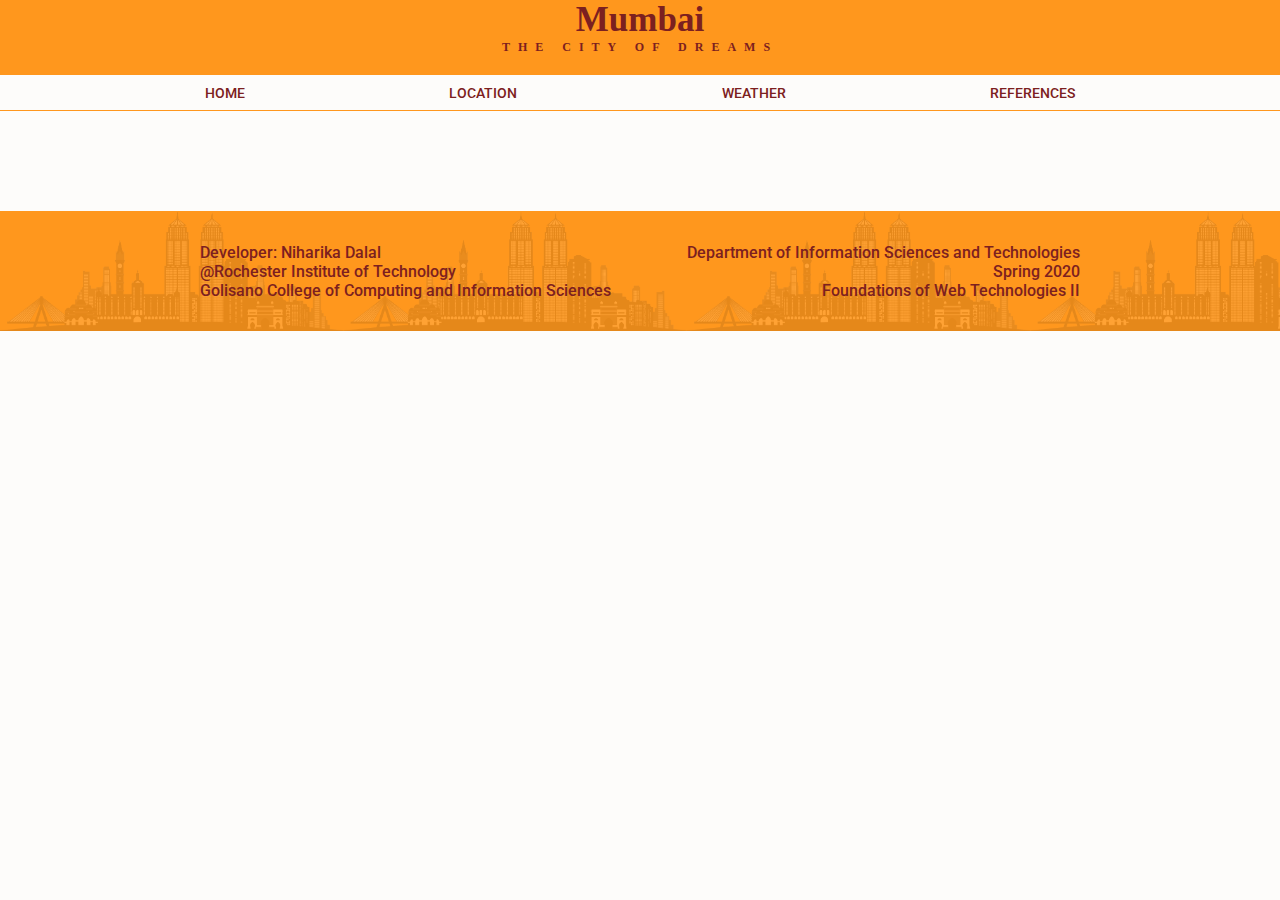
==== index.html @ 188247f0 "initial" ====
<!DOCTYPE html>
<html lang="en">
  <head>
    <meta charset="UTF-8" />
    <meta name="viewport" content="width=device-width, initial-scale=1.0" />
    <title>Mumbai</title>
    <!-- Linking CSS file -->
    <link rel="stylesheet" type="text/css" href="./index.css" />
    <link rel="stylesheet" type="text/css" href="assets/css/header.css" />
    <link
      rel="stylesheet"
      type="text/css"
      href="assets/css/navigationBar.css"
    />
    <link rel="stylesheet" type="text/css" href="assets/css/footer.css" />
    <link
      href="https://fonts.googleapis.com/css?family=Roboto:100,200,300,500,600,700,900&display=swap"
      rel="stylesheet"
    />
  </head>
  <body>
    <header class="headerContainer">
      <div class="headerText">
        <h1 class="headerTitle">Mumbai</h1>
        <h2 class="headerSubtitle">THE CITY OF DREAMS</h2>
      </div>
      <div class="headerIcon">
        <img class="menuIcon" src="assets/images/menuIcon.png" />
      </div>
      <div class="dropdown">
        <a class="navLinkHomeMenu menuLink">HOME</a>
        <a class="navLinkLocationMenu menuLink">LOCATION</a>
        <a class="navLinkWeatherMenu menuLink">WEATHER</a>
        <a class="navLinkReferencesMenu menuLink">REFERENCES</a>
      </div>
    </header>
    <nav class="navigationBarContainer">
      <div class="navItem">
        <a class="navLinkHome">HOME</a>
      </div>
      <div class="navItem">
        <a class="navLinkLocation">LOCATION</a>
      </div>
      <div class="navItem">
        <a class="navLinkWeather">WEATHER</a>
      </div>
      <div class="navItem">
        <a class="navLinkReferences">REFERENCES</a>
      </div>
    </nav>
    <main id="mainContent"></main>
    <footer class="footerContainer">
      <div class="footerBgImage">
        <div class="footerContent">
          <div class="footerLeftSection">
            <h5 class="footerItem">Developer: Niharika Dalal</h5>
            <h5 class="footerItem">@Rochester Institute of Technology</h5>
            <h5 class="footerItem">
              Golisano College of Computing and Information Sciences
            </h5>
          </div>
          <div class="footerRightSection">
            <h5 class="footerItem">
              Department of Information Sciences and Technologies
            </h5>
            <h5 class="footerItem">Spring 2020</h5>
            <h5 class="footerItem">Foundations of Web Technologies II</h5>
          </div>
        </div>
      </div>
    </footer>
  </body>
  <script
    src="https://code.jquery.com/jquery-3.3.1.js"
    integrity="sha256-2Kok7MbOyxpgUVvAk/HJ2jigOSYS2auK4Pfzbm7uH60="
    crossorigin="anonymous"
  ></script>
  <script>
    function toggleNavigationDropdown() {
      let dropdown = document.querySelector('.dropdown')
      dropdown.classList.toggle('open')
    }

    document
      .querySelector('.menuIcon')
      .addEventListener('click', toggleNavigationDropdown)
  </script>
  <!-- <script>
    $(function() {
      $('#mainContent').load('./pages/home.html')
    })

    let navLinkHome = document.querySelector('.navLinkHome')
    let navLinkHomeMenu = document.querySelector('.navLinkHomeMenu')
    navLinkHome.addEventListener('click', function() {
      $('#mainContent').load('./pages/home.html')
    })
    navLinkHomeMenu.addEventListener('click', function() {
      $('#mainContent').load('./pages/home.html')
    })

    let navLinkLocation = document.querySelector('.navLinkLocation')
    let navLinkLocationMenu = document.querySelector('.navLinkLocationMenu')
    navLinkLocation.addEventListener('click', function() {
      $('#mainContent').load('./pages/location.html')
    })
    navLinkLocationMenu.addEventListener('click', function() {
      $('#mainContent').load('./pages/location.html')
    })

    let navLinkWeather = document.querySelector('.navLinkWeather')
    let navLinkWeatherMenu = document.querySelector('.navLinkWeatherMenu')
    navLinkWeather.addEventListener('click', function() {
      $('#mainContent').load('./pages/weather.html')
    })
    navLinkWeatherMenu.addEventListener('click', function() {
      $('#mainContent').load('./pages/weather.html')
    })

    let navLinkReferences = document.querySelector('.navLinkReferences')
    let navLinkReferencesMenu = document.querySelector('.navLinkReferencesMenu')
    navLinkReferences.addEventListener('click', function() {
      $('#mainContent').load('./pages/references.html')
    })
    navLinkReferencesMenu.addEventListener('click', function() {
      $('#mainContent').load('./pages/references.html')
    })
  </script> -->
</html>
---- index.css ----
body {
  background-color: #fdfcfa;
  margin: 0;
}
#header {
  width: 100%;
}
.headerContainer {
}
.navItem:hover {
  cursor: pointer;
}
.dropdown {
  display: none;
}
#mainContent {
  margin: 50px 200px 0 200px;
}

@media screen and (max-width: 800px) {
  #mainContent {
    margin: 25px 30px 0 30px;
  }
  .menuIcon {
    text-align: right;
  }
  .dropdown {
    /* display: none; */
    /* display: flex;
    flex-direction: column;
    background-color: #ff971d;
    text-align: right;
    border-radius: 0 0 5px 5px;
    padding: 0 20px;
    z-index: 1;
    position: absolute;
    top: 55px;
    right: 0; */

    display: flex;
    flex-direction: column;
    text-align: right;
    opacity: 0;
    max-height: 0px;
    transition: 0.2s;
  }
  .dropdown.open {
    opacity: 1;
    max-height: 999px;
    height: auto;
  }
  .menuLink {
    margin-bottom: 10px;
  }
}
---- assets/css/header.css ----
.headerContainer {
  height: 75px;
  background-color: #ff971d;
  font-family: 'Playfair Display', serif;
  text-align: center;
}
.headerTitle {
  font-size: 35px;
  color: #7c2020;
  font-weight: 800;
  margin: 0;
}
.headerSubtitle {
  font-size: 12px;
  color: #7c2020;
  font-weight: 800;
  margin: 0;
  letter-spacing: 8px;
}
.headerIcon {
  display: none;
}
@media screen and (max-width: 800px) {
  .headerContainer {
    text-align: left;
    padding-left: 30px;
    padding-right: 30px;
    height: 55px;
    display: flex;
    justify-content: space-between;
  }
  .headerTitle {
    font-size: 26px;
    font-weight: 800;
  }
  .headerSubtitle {
    font-size: 10px;
    font-weight: 800;
    letter-spacing: 2px;
  }
  .headerIcon {
    display: flex;
    flex-direction: column;
    justify-content: center;
  }
  .menuIcon {
    width: 22px;
  }
}
---- assets/css/navigationBar.css ----
.navigationBarContainer {
  width: 100%;
  height: 35px;
  border-bottom: 1px solid #ff971d;
  display: flex;
  justify-content: space-evenly;
  align-items: center;
}
.navItem > a {
  font-family: 'Roboto', sans-serif;
  font-size: 14px;
  font-weight: 500;
  color: #7c2020;
  margin: 0;
  text-decoration: none;
}

@media screen and (max-width: 800px) {
  .navigationBarContainer {
    display: none;
  }
}
---- assets/css/footer.css ----
.footerContainer {
  height: 120px;
  width: 100%;
  background-color: #ff971d;
  color: #7c2020;
  margin-top: 100px;
}
.footerBgImage {
  width: 100%;
  height: 100%;
  background-image: url('../images/mumbaiSkyline.png');
  background-size: auto 100%;
  display: flex;
  flex-direction: column;
  justify-content: center;
}
.footerContent {
  margin: 0 200px 0 200px;
  display: flex;
  justify-content: space-between;
}
.footerRightSection {
  text-align: right;
}
.footerItem {
  font-size: 16px;
  font-family: 'Roboto', sans-serif;
  font-weight: 500;
  margin: 0;
}
@media screen and (max-width: 800px) {
  .footerContainer {
    margin-top: 70px;
  }
  .footerContent {
    margin: 0 30px 0 30px;
    flex-direction: column;
  }
  .footerRightSection {
    text-align: left;
  }
  .footerItem {
    font-size: 12px;
  }
}
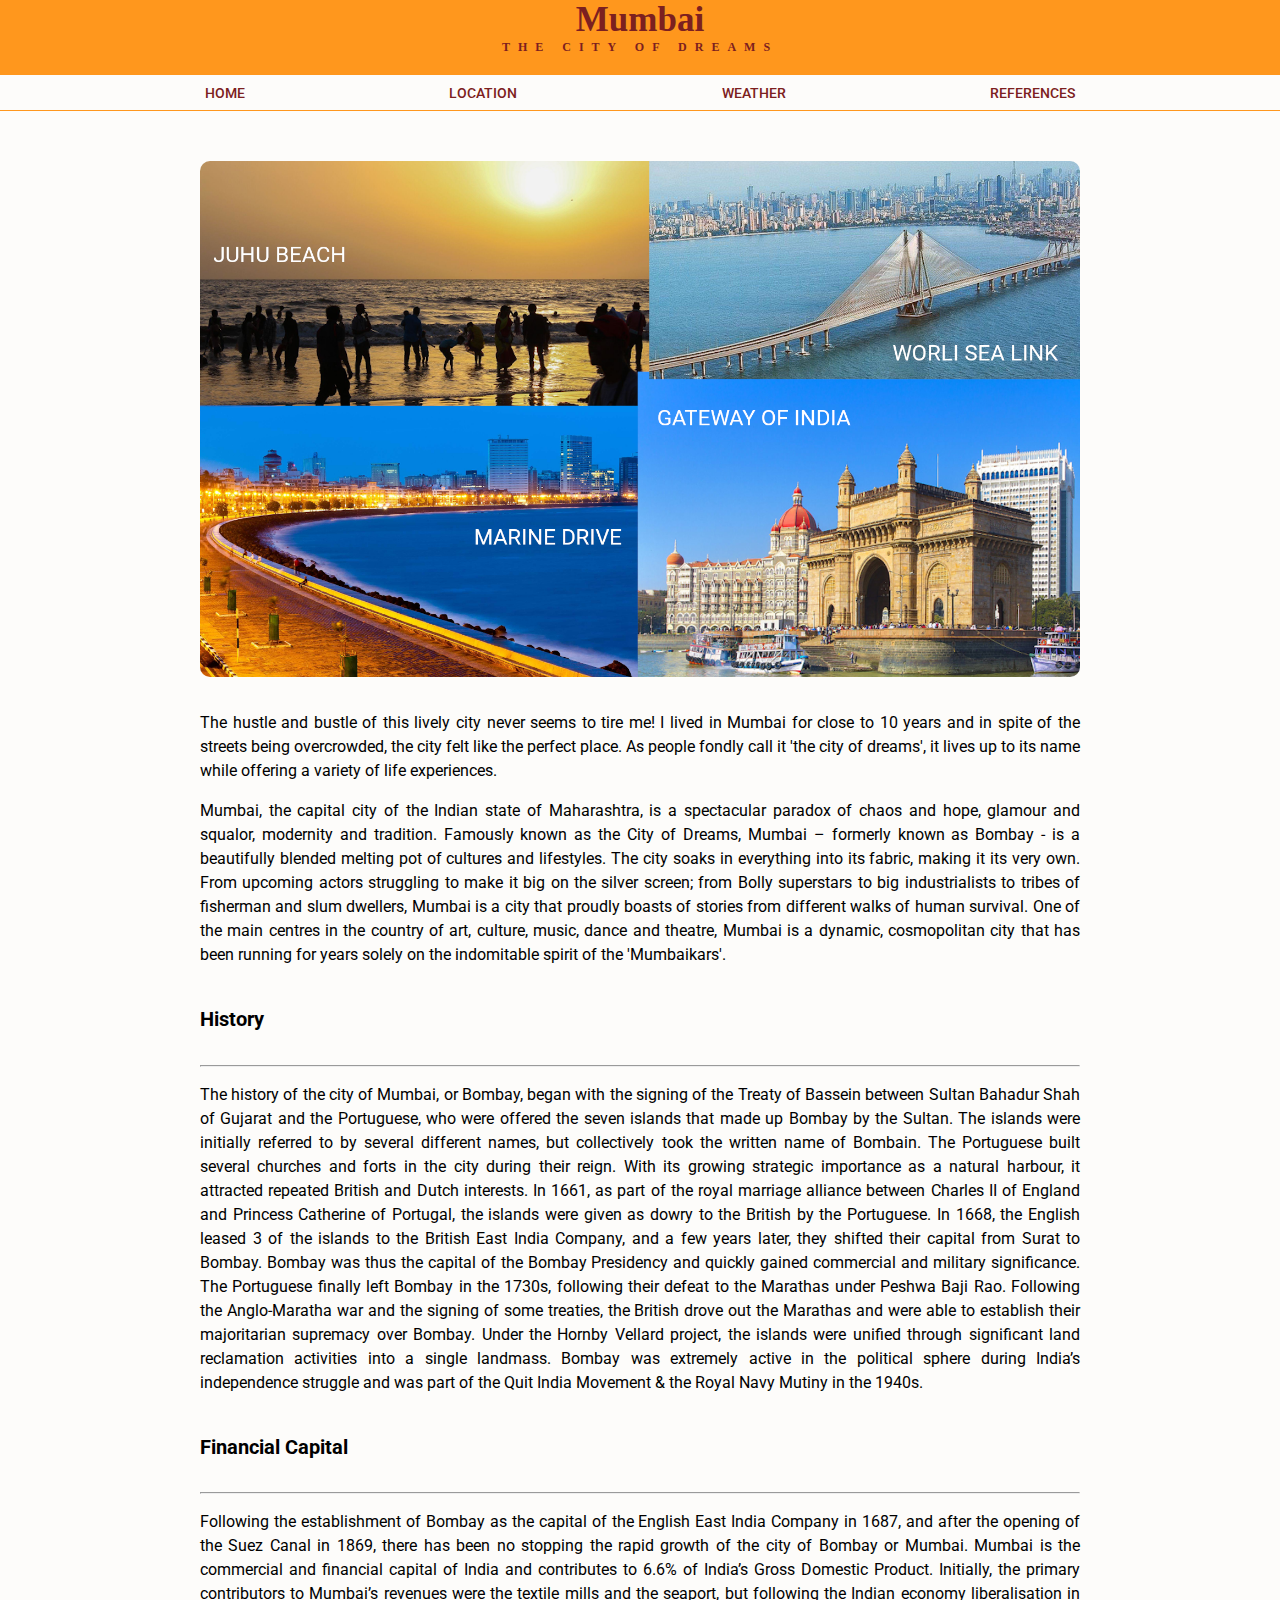
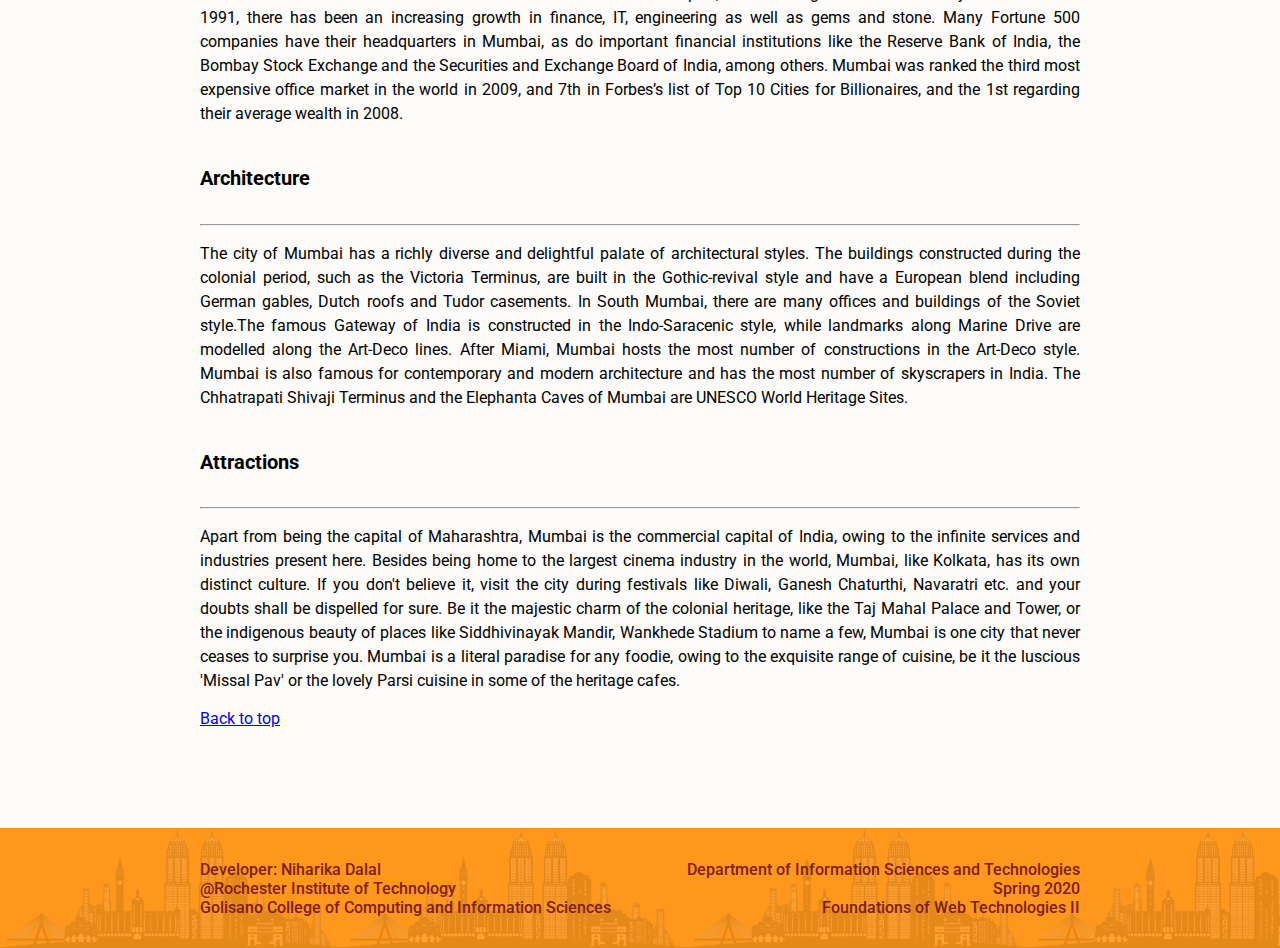
==== commit 1001ecef: "final commit" ====
--- a/index.html
+++ b/index.html
@@ -1,11 +1,11 @@
+<!-- This is the main page / index page / home page. It provides information about the city of Mumbai. -->
 <!DOCTYPE html>
 <html lang="en">
   <head>
     <meta charset="UTF-8" />
     <meta name="viewport" content="width=device-width, initial-scale=1.0" />
-    <title>Mumbai</title>
-    <!-- Linking CSS file -->
-    <link rel="stylesheet" type="text/css" href="./index.css" />
+    <title>Home</title>
+    <link rel="stylesheet" href="assets/css/index.css" />
     <link rel="stylesheet" type="text/css" href="assets/css/header.css" />
     <link
       rel="stylesheet"
@@ -19,36 +19,66 @@
     />
   </head>
   <body>
+    <!-- Header -->
     <header class="headerContainer">
-      <div class="headerText">
+      <div class="headerText" id="#top">
         <h1 class="headerTitle">Mumbai</h1>
         <h2 class="headerSubtitle">THE CITY OF DREAMS</h2>
       </div>
       <div class="headerIcon">
-        <img class="menuIcon" src="assets/images/menuIcon.png" />
-      </div>
-      <div class="dropdown">
-        <a class="navLinkHomeMenu menuLink">HOME</a>
-        <a class="navLinkLocationMenu menuLink">LOCATION</a>
-        <a class="navLinkWeatherMenu menuLink">WEATHER</a>
-        <a class="navLinkReferencesMenu menuLink">REFERENCES</a>
+        <img
+          class="menuIcon"
+          src="assets/images/menuIcon.png"
+          alt="Menu Icon"
+        />
       </div>
     </header>
+
+    <!-- Dropdown section which is displayed when the menu button is clicked on small sized screens for navigation options -->
+    <div class="dropdown">
+      <a href="index.html" class="navLinkHomeMenu menuLink">HOME</a>
+      <a href="./pages/location.html" class="navLinkLocationMenu menuLink"
+        >LOCATION</a
+      >
+      <a href="./pages/weather.html" class="navLinkWeatherMenu menuLink"
+        >WEATHER</a
+      >
+      <a href="./pages/references.html" class="navLinkReferencesMenu menuLink"
+        >REFERENCES</a
+      >
+    </div>
+    <!-- /Header -->
+    <!-- Navigation Bar -->
     <nav class="navigationBarContainer">
       <div class="navItem">
-        <a class="navLinkHome">HOME</a>
+        <a href="index.html" class="navLinkHome">HOME</a>
       </div>
       <div class="navItem">
-        <a class="navLinkLocation">LOCATION</a>
+        <a href="./pages/location.html" class="navLinkLocation">LOCATION</a>
       </div>
       <div class="navItem">
-        <a class="navLinkWeather">WEATHER</a>
+        <a href="./pages/weather.html" class="navLinkWeather">WEATHER</a>
       </div>
       <div class="navItem">
-        <a class="navLinkReferences">REFERENCES</a>
+        <a href="./pages/references.html" class="navLinkReferences"
+          >REFERENCES</a
+        >
       </div>
     </nav>
-    <main id="mainContent"></main>
+    <!-- /Navigation Bar -->
+    <!-- Main content on the index / home page -->
+    <main id="mainContent">
+      <!-- Image consisting of four images showing a few different scenic places in Mumbai -->
+      <img
+        src="assets/images/composition.png"
+        class="compositionImage"
+        alt="Image with scenic places in Mumbai"
+      />
+      <!-- Information about the city of Mumbai -->
+      <div class="homeContent"></div>
+    </main>
+    <!-- /Main content on the index / home page -->
+    <!-- Footer -->
     <footer class="footerContainer">
       <div class="footerBgImage">
         <div class="footerContent">
@@ -69,61 +99,66 @@
         </div>
       </div>
     </footer>
+    <!-- Footer -->
+
+    <script>
+      'use strict'
+
+      // Fetching data from the JSON file 'content.json'
+      var homeURL = 'content.json'
+      var homeXHR = new XMLHttpRequest()
+      var html = ''
+
+      homeXHR.onload = function() {
+        var homeJSON = JSON.parse(homeXHR.responseText)
+        var homeContentJSON = homeJSON.home
+
+        for (
+          var paraIndex = 0;
+          paraIndex < homeContentJSON.length;
+          paraIndex++
+        ) {
+          if (
+            homeContentJSON[paraIndex].title !== 'Personal' &&
+            homeContentJSON[paraIndex].title !== 'Introduction'
+          ) {
+            html += '<h5 class="homeContentTopics">'.concat(
+              homeContentJSON[paraIndex].title,
+              '</h5><hr>'
+            )
+          }
+
+          html += '<p class="homeContentDescription">'.concat(
+            homeContentJSON[paraIndex].description,
+            '</p>'
+          )
+        }
+
+        // This adds a 'back to top' link for the user to be able to directly go to the top of the page and avoid scrolling.
+        html += '<a href="#top">Back to top</a>'
+
+        if (document.readyState === 'ready') {
+          document.querySelector('.homeContent').innerHTML = html
+        }
+      }
+
+      window.onload = function() {
+        document.querySelector('.homeContent').innerHTML = html
+      }
+
+      homeXHR.open('GET', homeURL, true)
+      homeXHR.send()
+
+      // Handles the navigation dropdown on small screen sizes.
+
+      function toggleNavigationDropdown() {
+        var dropdown = document.querySelector('.dropdown')
+        dropdown.classList.toggle('open')
+      }
+
+      document
+        .querySelector('.menuIcon')
+        .addEventListener('click', toggleNavigationDropdown)
+    </script>
   </body>
-  <script
-    src="https://code.jquery.com/jquery-3.3.1.js"
-    integrity="sha256-2Kok7MbOyxpgUVvAk/HJ2jigOSYS2auK4Pfzbm7uH60="
-    crossorigin="anonymous"
-  ></script>
-  <script>
-    function toggleNavigationDropdown() {
-      let dropdown = document.querySelector('.dropdown')
-      dropdown.classList.toggle('open')
-    }
-
-    document
-      .querySelector('.menuIcon')
-      .addEventListener('click', toggleNavigationDropdown)
-  </script>
-  <!-- <script>
-    $(function() {
-      $('#mainContent').load('./pages/home.html')
-    })
-
-    let navLinkHome = document.querySelector('.navLinkHome')
-    let navLinkHomeMenu = document.querySelector('.navLinkHomeMenu')
-    navLinkHome.addEventListener('click', function() {
-      $('#mainContent').load('./pages/home.html')
-    })
-    navLinkHomeMenu.addEventListener('click', function() {
-      $('#mainContent').load('./pages/home.html')
-    })
-
-    let navLinkLocation = document.querySelector('.navLinkLocation')
-    let navLinkLocationMenu = document.querySelector('.navLinkLocationMenu')
-    navLinkLocation.addEventListener('click', function() {
-      $('#mainContent').load('./pages/location.html')
-    })
-    navLinkLocationMenu.addEventListener('click', function() {
-      $('#mainContent').load('./pages/location.html')
-    })
-
-    let navLinkWeather = document.querySelector('.navLinkWeather')
-    let navLinkWeatherMenu = document.querySelector('.navLinkWeatherMenu')
-    navLinkWeather.addEventListener('click', function() {
-      $('#mainContent').load('./pages/weather.html')
-    })
-    navLinkWeatherMenu.addEventListener('click', function() {
-      $('#mainContent').load('./pages/weather.html')
-    })
-
-    let navLinkReferences = document.querySelector('.navLinkReferences')
-    let navLinkReferencesMenu = document.querySelector('.navLinkReferencesMenu')
-    navLinkReferences.addEventListener('click', function() {
-      $('#mainContent').load('./pages/references.html')
-    })
-    navLinkReferencesMenu.addEventListener('click', function() {
-      $('#mainContent').load('./pages/references.html')
-    })
-  </script> -->
 </html>
--- a/assets/css/index.css
+++ b/assets/css/index.css
@@ -0,0 +1,77 @@
+/* Styles for the index page */
+
+/* Styles for large screen size */
+body {
+  background-color: #fdfcfa;
+  margin: 0;
+}
+.dropdown {
+  display: none;
+}
+#mainContent {
+  margin: 50px 200px 0px 200px;
+}
+.compositionImage {
+  width: 100%;
+  border-radius: 10px;
+}
+.homeContent {
+  font-size: 16px;
+  font-family: 'Roboto', sans-serif;
+  font-weight: 400;
+  margin-top: 30px;
+  text-align: justify;
+}
+.homeContentTopics {
+  font-size: 20px;
+  margin-top: 40px;
+}
+.homeContentDescription {
+  line-height: 24px;
+}
+
+/* IE10+ CSS styles go here */
+@media all and (-ms-high-contrast: none), (-ms-high-contrast: active) {
+  #mainContent {
+    margin: 50px 0px 0px 0px;
+  }
+}
+
+/* Styles for small screen size */
+@media screen and (max-width: 800px) {
+  #mainContent {
+    margin: 25px 30px 0 30px;
+  }
+  .dropdown {
+    background: #ff971d;
+    display: flex;
+    flex-direction: column;
+    text-align: right;
+    opacity: 0;
+    max-height: 0px;
+    transition: 0.2s;
+    z-index: 2;
+    padding-right: 30px;
+  }
+  .dropdown.open {
+    opacity: 1;
+    max-height: 999px;
+    height: auto;
+  }
+  .menuLink {
+    margin-bottom: 10px;
+    color: #7c2020;
+    text-decoration: none;
+    font-family: 'Roboto', sans-serif;
+  }
+  .menuLink:hover {
+    text-decoration: underline;
+  }
+  .homeContent {
+    font-size: 14px;
+  }
+  .homeContentTopics {
+    font-size: 16px;
+    margin-top: 40px;
+  }
+}
--- a/assets/css/header.css
+++ b/assets/css/header.css
@@ -1,3 +1,6 @@
+/* Header styles */
+
+/* Styles for large screen size */
 .headerContainer {
   height: 75px;
   background-color: #ff971d;
@@ -20,6 +23,8 @@
 .headerIcon {
   display: none;
 }
+
+/* Styles for small screen size */
 @media screen and (max-width: 800px) {
   .headerContainer {
     text-align: left;
--- a/assets/css/navigationBar.css
+++ b/assets/css/navigationBar.css
@@ -1,3 +1,6 @@
+/* Navigation Bar style */
+
+/* Styles for large screen size */
 .navigationBarContainer {
   width: 100%;
   height: 35px;
@@ -15,6 +18,15 @@
   text-decoration: none;
 }
 
+/* IE10+ CSS styles go here */
+@media all and (-ms-high-contrast: none), (-ms-high-contrast: active) {
+  .navItem {
+    margin-left: 30px;
+    margin-right: 20px;
+  }
+}
+
+/* The navigation bar collapses into the menu button and hence is not visible in small screen size. */
 @media screen and (max-width: 800px) {
   .navigationBarContainer {
     display: none;
--- a/assets/css/footer.css
+++ b/assets/css/footer.css
@@ -1,3 +1,6 @@
+/* Footer styles */
+
+/* Styles for large screen size */
 .footerContainer {
   height: 120px;
   width: 100%;
@@ -28,6 +31,8 @@
   font-weight: 500;
   margin: 0;
 }
+
+/* Styles for small screen size */
 @media screen and (max-width: 800px) {
   .footerContainer {
     margin-top: 70px;
